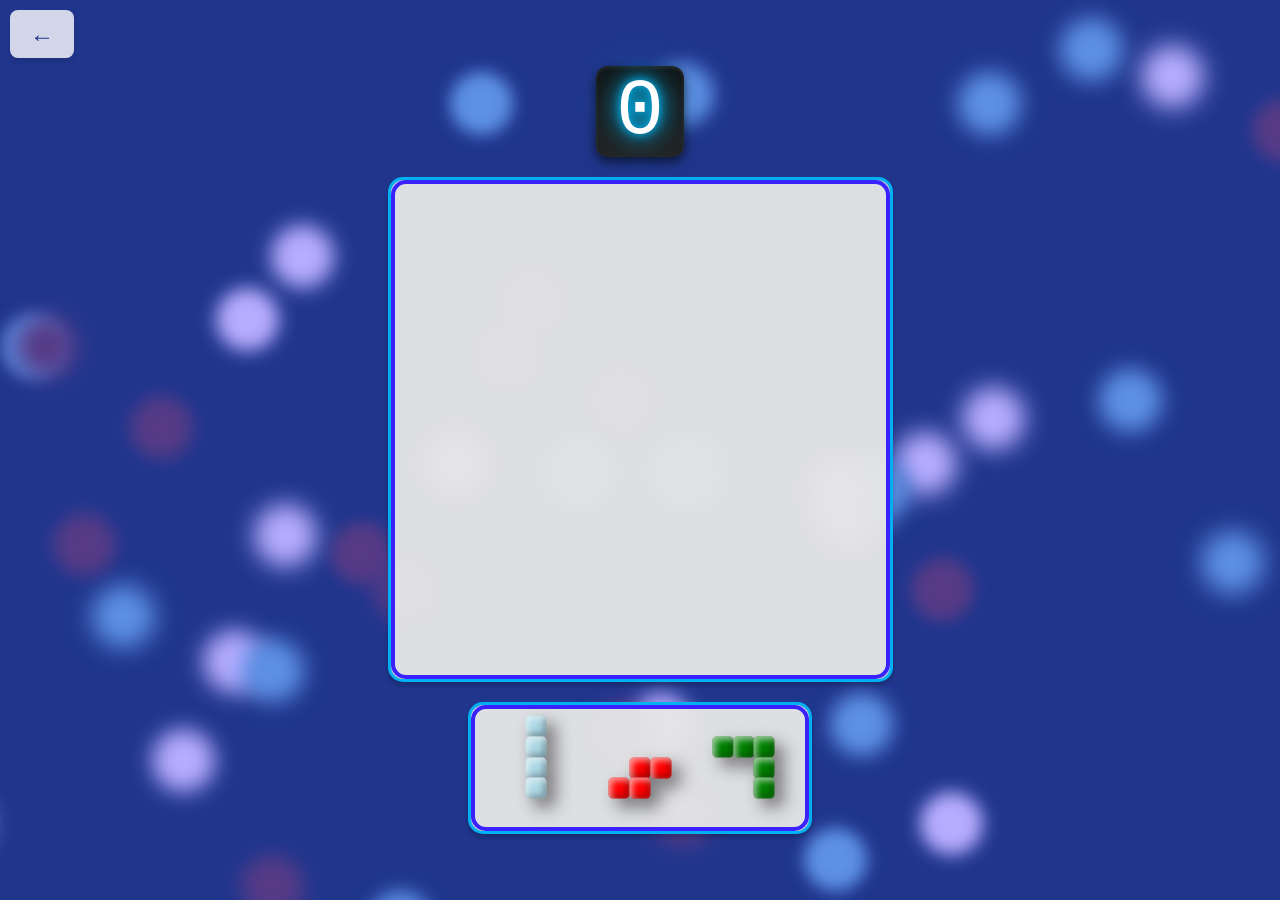
==== GameScreen.html @ fad3a063 "Add files via upload" ====
<!DOCTYPE html>
<html lang="en">
<head>
    <meta charset="UTF-8">
    <meta name="viewport" content="width=device-width, initial-scale=1.0">
    <title>Cuadrícula 10x10 y Cuadrículas Pequeñas</title>
    <script src="loading.js" defer></script>
    <script src="script.js" defer></script>
    <script src="ValidateFit.js" defer></script>
	<script src="Figures.js" defer></script>
	<link rel="stylesheet" href="styles.css">
	<link rel="stylesheet" href="background.css">
</head>
<body>
	<div class="top-left-button-wrapper">
        <button class="back-button" onclick="location.href='Index.html'">&larr;</button>
    </div>
    <div class="main-wrapper">
        <div id="score-container">
            <div id="total-score">0</div>
        </div>
        <div class="grid-wrapper grid-wrapperOutside">
            <div class="grid-wrapper grid-wrapperInside">
                <div class="grid-container" id="gridContainer"></div>
            </div>
        </div>
        <div class="grid-wrapper grid-wrapperOutside">
            <div class="grid-wrapper grid-wrapperInside">
                <div class="small-grids">
                    <div class="small-grid" id="smallGrid1"></div>
                    <div class="small-grid" id="smallGrid2"></div>
                    <div class="small-grid" id="smallGrid3"></div>
                </div>
            </div>
        </div>
    </div>
    </div>
    <div class="background">
        <span></span>
        <span></span>
        <span></span>
        <span></span>
        <span></span>
        <span></span>
        <span></span>
        <span></span>
        <span></span>
        <span></span>
        <span></span>
        <span></span>
        <span></span>
        <span></span>
        <span></span>
        <span></span>
        <span></span>
        <span></span>
        <span></span>
        <span></span>
        <span></span>
        <span></span>
        <span></span>
        <span></span>
        <span></span>
        <span></span>
        <span></span>
        <span></span>
        <span></span>
        <span></span>
        <span></span>
        <span></span>
        <span></span>
        <span></span>
        <span></span>
        <span></span>
        <span></span>
        <span></span>
        <span></span>
        <span></span>
        <span></span>
        <span></span>
        <span></span>
        <span></span>
        <span></span>
        <span></span>
        <span></span>
        <span></span>
        <span></span>
        <span></span>
    </div>
    
</body>
</html>
---- styles.css ----
body {
    margin: 0;
    padding: 0;
    display: flex;
    flex-direction: column;
    align-items: center;
    justify-content: center;
    background-color: #20368d; /* O el color que prefieras */
    min-height: 100vh;
}

/* Marco que rodea los puntos */
.marco {
    background: #111; /* Color oscuro interno */
    border: 15px solid #222; /* Borde del marco */
    border-radius: 8px; /* Bordes redondeados */
    padding: 10px;
    box-shadow: 0 0 20px #000; /* Efecto de profundidad */
    display: flex;
    justify-content: center;
    align-items: center;
}

/* Estilo de los puntos LED */
.punto {
    width: 20px;
    height: 20px;
    background-color: #00BFFF; /* Azul brillante */
    border-radius: 50%; /* Forma de círculo */
    box-shadow: 0 0 10px #00BFFF, 0 0 20px #00BFFF, 0 0 40px #00BFFF; /* Efecto de brillo */
    margin: 10px; /* Espaciado entre puntos */
}

#total-score {
    font-family: 'Courier New', monospace;
    font-size: 5rem; /* Ajusta el tamaño según el diseño */
    color: #00BFFF; /* Azul brillante */
    text-shadow: 0 0 10px #00BFFF, 0 0 20px #00BFFF, 0 0 20px #00BFFF;
    background: linear-gradient(to bottom, #111, #222); /* Fondo negro degradado */
    padding: 20px 10px;
    margin-top: 20px;
    border-radius: 12px;
    box-shadow: 
        inset 0 2px 4px rgba(255, 255, 255, 0.1),
        0 4px 8px rgba(0, 0, 0, 0.5),
        0 6px 20px rgba(0, 0, 0, 0.3);
    display: inline-block;
    text-align: center;
}

		
		.grid-wrapper {
			position: relative; /* Para controlar el apilamiento */
			background-color: rgba(230, 230, 230, 0.799); /* Color del fondo del marco */
			z-index: 3; /* Asegura que esté sobre las animaciones */
			border-radius: 15px;
		}

		.grid-wrapperInside {
			border: 4px solid #3a21ff; /* Marco alrededor del grid */
			margin: 0px;
			padding: 0px; /* Espaciado interno entre el grid y el borde */
		}

		.grid-wrapperOutside {
			border: 3px solid #00b0f0; /* Marco alrededor del grid */	
			margin-bottom: 20px;
			padding: 0px; /* Espaciado interno entre el grid y el borde */
			box-shadow: 0 4px 4px rgba(0, 0, 0, 0.2); /* Sombra para resaltar el marco */
		}

        .grid-container {
            max-width: 100%;
            display: grid;
            grid-template-columns: repeat(10, 20px);
            grid-template-rows: repeat(10, 20px);
            gap: 3px;
			position: relative;
			z-index: 4;
			border: 2px dashed transparent;
            margin: auto;
			padding: 5px;
        }

        .small-grids {
            display: flex;
            justify-content: space-between;
            width: 80%;
			position: relative;
			z-index: 2;
            margin: 10px 10px 5px 10px;
        }

        .small-grid {
            max-width: 100%;
            display: grid;
            grid-template-columns: repeat(5, 5px);
            grid-template-rows: repeat(5, 5px);
            gap: 1px;
            margin: auto;
            position: relative;
        }

        .grid-item {
            display: flex;
            justify-content: center;
            align-items: center;
            font-size: 14px;
            font-weight: bold;
            border-radius: 15px; /* Bordes redondeados */
            cursor: pointer;
            transition: transform 0.3s, box-shadow 0.3s;
            position: relative;
            /*width: 45px;  /*Ajusta según tu diseño */
            /*height: 45px; /* Ajusta según tu diseño */
            font-size: 0px;
        }
        

		.smallgrid-item:active {
			opacity: 0.5; /* Reduce la opacidad durante el arrastre */
			border: 2px dashed #000;
		}
		
		.grid-container.drag-over {
			border-color: #00f; /* Cambia el color del borde al arrastrar */
		}


        /* Asociar Valores con colores */

        .maingrid-item[data-value="0"]{
            background-color: transparent; 
            color: transparent;
            box-shadow: none; /* Sin efecto 3D para valores cero */
            transform: none;  /* Sin transformación */
        }

		.smallgrid-item[data-value="0"]{
            background-color: transparent; 
            color: transparent;
            box-shadow: none; /* Sin efecto 3D para valores cero */
            transform: none;  /* Sin transformación */
        }

        /* Estilo para celdas grandes */
.maingrid-item {
    border-radius: 8px; /* Bordes más redondeados */
}

/* Estilo para celdas pequeñas */
.smallgrid-item {
    border-radius: 4px; /* Menos redondeo */
}


        
        
            .grid-item[data-value]:not([data-value="0"]) {
                transform: translateY(-3px) scale(1.05); /* Efecto de elevación */
                box-shadow: 
                    inset 3px 3px 6px rgba(255, 255, 255, 0.6), /* Luz interior superior más intensa */
                    inset -3px -3px 6px rgba(0, 0, 0, 0.3), /* Sombra interior inferior más marcada */
                    8px 8px 16px rgba(0, 0, 0, 0.5); /* Sombra exterior más intensa */
            }
		
        .grid-item[data-value="1"]{background-color: yellow; color: yellow;}
        .grid-item[data-value="2"]{background-color: blue; color: blue;}
        .grid-item[data-value="3"]{background-color: green; color: green;}
        .grid-item[data-value="4"]{background-color: red; color: red;}
        .grid-item[data-value="5"]{background-color: lightblue; color: lightblue;}
        .grid-item[data-value="6"]{background-color: lightgreen; color: lightgreen;}
        .grid-item[data-value="7"]{background-color: pink; color: pink;}
        .grid-item[data-value="8"]{background-color: magenta; color: magenta;}
        .grid-item[data-value="9"]{background-color: orange; color: orange;}

        .grid-item[data-value="11"]{background-color: yellow; color: yellow; opacity: 40%;}
        .grid-item[data-value="12"]{background-color: blue; color: blue; opacity: 40%;}
        .grid-item[data-value="13"]{background-color: green; color: green; opacity: 40%;}
        .grid-item[data-value="14"]{background-color: red; color: red; opacity: 40%;}
        .grid-item[data-value="15"]{background-color: lightblue; color: lightblue; opacity: 40%;}
        .grid-item[data-value="16"]{background-color: lightgreen; color: lightgreen; opacity: 40%;}
        .grid-item[data-value="17"]{background-color: pink; color: pink; opacity: 40%;}
        .grid-item[data-value="18"]{background-color: magenta; color: magenta; opacity: 40%;}
        .grid-item[data-value="19"]{background-color: orange; color: orange; opacity: 40%;}


        .main-wrapper {
            display: flex;
            flex-direction: column;
            align-items: center;
            width: 100%;
            max-width: 100vm; /* Ajusta según tu diseño */
            position: relative;
            box-sizing: border-box;
        }

        /* Contenedor de la puntuación con estilo de caja 3D */
#score-container {
    display: flex;
    justify-content: center;
    align-items: center;
    margin-bottom: 20px;
    position: relative;
    z-index: 10; /* Asegura que esté encima de otros elementos */
}
    
#total-score {
    font-family: 'Courier New', monospace;
    font-size: 3rem;
    color: #00BFFF;
    text-shadow: 0 0 10px #00BFFF, 0 0 20px #00BFFF, 0 0 40px #00BFFF;
    background: linear-gradient(to bottom, #111, #222);
    padding: 10px 20px;
    border-radius: 12px;
    box-shadow: inset 0 2px 4px rgba(255, 255, 255, 0.1),
                0 4px 8px rgba(0, 0, 0, 0.5),
                0 6px 20px rgba(0, 0, 0, 0.3);
    text-align: center;
    -webkit-text-fill-color: initial; /* Ajusta a color por defecto */
    color: white; /* Asegúrate de que el texto sea visible */
}

        
.start-button {
    font-size: 2rem;
    padding: 15px 30px;
    background-color: #00BFFF;
    color: white;
    border: none;
    border-radius: 10px;
    cursor: pointer;
    box-shadow: 0 4px 6px rgba(0, 0, 0, 0.1);
    transition: transform 0.3s ease, box-shadow 0.3s ease;
	z-index: 10; /* Asegúrate de que esté por encima del fondo */
    position: relative; /* Si no está ya establecido */
}

.start-button:hover {
    transform: scale(1.1);
    box-shadow: 0 6px 8px rgba(0, 0, 0, 0.2);
}

.start-button:active {
    transform: scale(1);
    box-shadow: 0 3px 5px rgba(0, 0, 0, 0.2);
}

.top-left-button-wrapper {
    position: fixed;
    top: 10px;
    left: 10px;
    z-index: 1000;
}

.back-button {
    font-size: 1.5rem;
    padding: 10px 20px;
    background-color: rgba(255, 255, 255, 0.8);
    color: #20368d;
    border: none;
    border-radius: 8px;
    cursor: pointer;
    box-shadow: 0 4px 6px rgba(0, 0, 0, 0.1);
    transition: background-color 0.3s ease, box-shadow 0.3s ease;
}

.back-button:hover {
    background-color: rgba(255, 255, 255, 1);
    box-shadow: 0 6px 8px rgba(0, 0, 0, 0.2);
}
---- background.css ----
@keyframes move {
    100% {
        transform: translate3d(0, 0, 1px) rotate(360deg);
    }
}

.background {
    position: fixed;
    width: 100vw;
    height: 100vh;
    top: 0;
    left: 0;
    background: #20368d;
    overflow: hidden;
}

.background span {
    width: 7vmin;
    height: 7vmin;
    border-radius: 7vmin;
    backface-visibility: hidden;
    position: absolute;
    animation: move;
    animation-duration: 45;
    animation-timing-function: linear;
    animation-iteration-count: infinite;
	z-index: 1;
}


.background span:nth-child(0) {
    color: #b7adff;
    top: 40%;
    left: 41%;
    animation-duration: 23s;
    animation-delay: -23s;
    transform-origin: 4vw -7vh;
    box-shadow: 14vmin 0 2.187471594880411vmin currentColor;
}
.background span:nth-child(1) {
    color: #b7adff;
    top: 70%;
    left: 6%;
    animation-duration: 21s;
    animation-delay: -18s;
    transform-origin: 16vw -22vh;
    box-shadow: 14vmin 0 2.4795376648268217vmin currentColor;
}
.background span:nth-child(2) {
    color: #573b87;
    top: 58%;
    left: 16%;
    animation-duration: 8s;
    animation-delay: -25s;
    transform-origin: -21vw -15vh;
    box-shadow: 14vmin 0 1.7812658757872153vmin currentColor;
}
.background span:nth-child(3) {
    color: #573b87;
    top: 80%;
    left: 59%;
    animation-duration: 40s;
    animation-delay: -30s;
    transform-origin: 23vw -15vh;
    box-shadow: -14vmin 0 2.7021426204338557vmin currentColor;
}
.background span:nth-child(4) {
    color: #b7adff;
    top: 81%;
    left: 2%;
    animation-duration: 54s;
    animation-delay: -42s;
    transform-origin: 8vw -2vh;
    box-shadow: 14vmin 0 2.4211003138038976vmin currentColor;
}
.background span:nth-child(5) {
    color: #5d91e5;
    top: 49%;
    left: 33%;
    animation-duration: 23s;
    animation-delay: -35s;
    transform-origin: 8vw -9vh;
    box-shadow: 14vmin 0 2.02399786517627vmin currentColor;
}
.background span:nth-child(6) {
    color: #573b87;
    top: 87%;
    left: 41%;
    animation-duration: 8s;
    animation-delay: -25s;
    transform-origin: 12vw -19vh;
    box-shadow: 14vmin 0 2.6876955416809363vmin currentColor;
}
.background span:nth-child(7) {
    color: #573b87;
    top: 62%;
    left: 81%;
    animation-duration: 11s;
    animation-delay: -44s;
    transform-origin: 9vw -5vh;
    box-shadow: -14vmin 0 1.7638247945653276vmin currentColor;
}
.background span:nth-child(8) {
    color: #b7adff;
    top: 54%;
    left: 54%;
    animation-duration: 12s;
    animation-delay: -30s;
    transform-origin: -2vw 14vh;
    box-shadow: 14vmin 0 2.4976863907008826vmin currentColor;
}
.background span:nth-child(9) {
    color: #5d91e5;
    top: 65%;
    left: 17%;
    animation-duration: 49s;
    animation-delay: -25s;
    transform-origin: -17vw -23vh;
    box-shadow: -14vmin 0 2.733325582898666vmin currentColor;
}
.background span:nth-child(10) {
    color: #5d91e5;
    top: 2%;
    left: 73%;
    animation-duration: 16s;
    animation-delay: -2s;
    transform-origin: -21vw 12vh;
    box-shadow: 14vmin 0 2.5170910875300683vmin currentColor;
}
.background span:nth-child(11) {
    color: #b7adff;
    top: 88%;
    left: 4%;
    animation-duration: 8s;
    animation-delay: -2s;
    transform-origin: 7vw 9vh;
    box-shadow: -14vmin 0 2.542561979037576vmin currentColor;
}
.background span:nth-child(12) {
    color: #b7adff;
    top: 77%;
    left: 59%;
    animation-duration: 12s;
    animation-delay: -33s;
    transform-origin: -22vw -3vh;
    box-shadow: -14vmin 0 2.1117406045613354vmin currentColor;
}
.background span:nth-child(13) {
    color: #b7adff;
    top: 48%;
    left: 60%;
    animation-duration: 43s;
    animation-delay: -15s;
    transform-origin: 19vw 22vh;
    box-shadow: 14vmin 0 2.638092748258071vmin currentColor;
}
.background span:nth-child(14) {
    color: #5d91e5;
    top: 8%;
    left: 45%;
    animation-duration: 15s;
    animation-delay: -40s;
    transform-origin: -16vw -2vh;
    box-shadow: -14vmin 0 1.7617246331976062vmin currentColor;
}
.background span:nth-child(15) {
    color: #b7adff;
    top: 5%;
    left: 99%;
    animation-duration: 46s;
    animation-delay: -11s;
    transform-origin: 7vw -16vh;
    box-shadow: -14vmin 0 2.691390930673547vmin currentColor;
}
.background span:nth-child(16) {
    color: #5d91e5;
    top: 33%;
    left: 1%;
    animation-duration: 29s;
    animation-delay: -43s;
    transform-origin: -13vw -6vh;
    box-shadow: -14vmin 0 2.5248536625629097vmin currentColor;
}
.background span:nth-child(17) {
    color: #b7adff;
    top: 48%;
    left: 43%;
    animation-duration: 41s;
    animation-delay: -23s;
    transform-origin: -4vw -12vh;
    box-shadow: -14vmin 0 2.2541070758838795vmin currentColor;
}
.background span:nth-child(18) {
    color: #573b87;
    top: 32%;
    left: 95%;
    animation-duration: 25s;
    animation-delay: -7s;
    transform-origin: -7vw 12vh;
    box-shadow: 14vmin 0 2.462682166913253vmin currentColor;
}
.background span:nth-child(19) {
    color: #b7adff;
    top: 88%;
    left: 62%;
    animation-duration: 49s;
    animation-delay: -46s;
    transform-origin: 24vw 13vh;
    box-shadow: 14vmin 0 1.9022952399497932vmin currentColor;
}
.background span:nth-child(20) {
    color: #573b87;
    top: 41%;
    left: 56%;
    animation-duration: 29s;
    animation-delay: -15s;
    transform-origin: 20vw 15vh;
    box-shadow: -14vmin 0 1.9534063446964103vmin currentColor;
}
.background span:nth-child(21) {
    color: #5d91e5;
    top: 71%;
    left: 9%;
    animation-duration: 14s;
    animation-delay: -3s;
    transform-origin: -17vw -15vh;
    box-shadow: 14vmin 0 2.5036803288869356vmin currentColor;
}
.background span:nth-child(22) {
    color: #573b87;
    top: 75%;
    left: 96%;
    animation-duration: 36s;
    animation-delay: -33s;
    transform-origin: -5vw 2vh;
    box-shadow: 14vmin 0 2.0049277112369337vmin currentColor;
}
.background span:nth-child(23) {
    color: #5d91e5;
    top: 41%;
    left: 76%;
    animation-duration: 19s;
    animation-delay: -4s;
    transform-origin: 14vw -21vh;
    box-shadow: 14vmin 0 2.4040183359085967vmin currentColor;
}
.background span:nth-child(24) {
    color: #573b87;
    top: 11%;
    left: 88%;
    animation-duration: 49s;
    animation-delay: -6s;
    transform-origin: -21vw -4vh;
    box-shadow: 14vmin 0 1.790776661122218vmin currentColor;
}
.background span:nth-child(25) {
    color: #b7adff;
    top: 43%;
    left: 85%;
    animation-duration: 44s;
    animation-delay: -30s;
    transform-origin: -18vw 17vh;
    box-shadow: -14vmin 0 2.5880723185381873vmin currentColor;
}
.background span:nth-child(26) {
    color: #b7adff;
    top: 25%;
    left: 31%;
    animation-duration: 55s;
    animation-delay: -5s;
    transform-origin: -15vw 12vh;
    box-shadow: -14vmin 0 2.298737884912156vmin currentColor;
}
.background span:nth-child(27) {
    color: #573b87;
    top: 57%;
    left: 14%;
    animation-duration: 35s;
    animation-delay: -10s;
    transform-origin: -2vw 8vh;
    box-shadow: -14vmin 0 2.043631625810175vmin currentColor;
}
.background span:nth-child(28) {
    color: #573b87;
    top: 36%;
    left: 47%;
    animation-duration: 32s;
    animation-delay: -15s;
    transform-origin: 6vw -6vh;
    box-shadow: -14vmin 0 1.782639359584901vmin currentColor;
}
.background span:nth-child(29) {
    color: #573b87;
    top: 30%;
    left: 49%;
    animation-duration: 19s;
    animation-delay: -33s;
    transform-origin: -11vw 4vh;
    box-shadow: -14vmin 0 2.1691562700752955vmin currentColor;
}
.background span:nth-child(30) {
    color: #573b87;
    top: 44%;
    left: 20%;
    animation-duration: 37s;
    animation-delay: -46s;
    transform-origin: 6vw 2vh;
    box-shadow: -14vmin 0 2.0024770897418755vmin currentColor;
}
.background span:nth-child(31) {
    color: #573b87;
    top: 4%;
    left: 97%;
    animation-duration: 9s;
    animation-delay: -39s;
    transform-origin: 14vw 24vh;
    box-shadow: 14vmin 0 2.3521465179643393vmin currentColor;
}
.background span:nth-child(32) {
    color: #b7adff;
    top: 56%;
    left: 10%;
    animation-duration: 40s;
    animation-delay: -7s;
    transform-origin: -11vw 24vh;
    box-shadow: 14vmin 0 2.54504555225798vmin currentColor;
}
.background span:nth-child(33) {
    color: #5d91e5;
    top: 49%;
    left: 61%;
    animation-duration: 42s;
    animation-delay: -22s;
    transform-origin: -16vw -18vh;
    box-shadow: -14vmin 0 2.3790149307107944vmin currentColor;
}
.background span:nth-child(34) {
    color: #5d91e5;
    top: 77%;
    left: 55%;
    animation-duration: 15s;
    animation-delay: -13s;
    transform-origin: -24vw 24vh;
    box-shadow: 14vmin 0 2.1722807371045745vmin currentColor;
}
.background span:nth-child(35) {
    color: #5d91e5;
    top: 8%;
    left: 65%;
    animation-duration: 8s;
    animation-delay: -30s;
    transform-origin: -13vw -4vh;
    box-shadow: 14vmin 0 2.3505649315651778vmin currentColor;
}
.background span:nth-child(36) {
    color: #5d91e5;
    top: 7%;
    left: 41%;
    animation-duration: 8s;
    animation-delay: -43s;
    transform-origin: -20vw 14vh;
    box-shadow: 14vmin 0 2.0339728146404443vmin currentColor;
}
.background span:nth-child(37) {
    color: #5d91e5;
    top: 51%;
    left: 76%;
    animation-duration: 15s;
    animation-delay: -26s;
    transform-origin: -9vw 19vh;
    box-shadow: -14vmin 0 2.338221576652133vmin currentColor;
}
.background span:nth-child(38) {
    color: #5d91e5;
    top: 92%;
    left: 53%;
    animation-duration: 42s;
    animation-delay: -50s;
    transform-origin: -24vw -17vh;
    box-shadow: 14vmin 0 1.8119913541076127vmin currentColor;
}
.background span:nth-child(39) {
    color: #b7adff;
    top: 10%;
    left: 94%;
    animation-duration: 28s;
    animation-delay: -40s;
    transform-origin: 21vw 3vh;
    box-shadow: 14vmin 0 2.653637590067513vmin currentColor;
}
.background span:nth-child(40) {
    color: #5d91e5;
    top: 99%;
    left: 19%;
    animation-duration: 43s;
    animation-delay: -40s;
    transform-origin: -11vw 24vh;
    box-shadow: 14vmin 0 1.9551658072920277vmin currentColor;
}
.background span:nth-child(41) {
    color: #5d91e5;
    top: 35%;
    left: 10%;
    animation-duration: 39s;
    animation-delay: -34s;
    transform-origin: -9vw 22vh;
    box-shadow: -14vmin 0 1.8306275264422478vmin currentColor;
}
.background span:nth-child(42) {
    color: #573b87;
    top: 62%;
    left: 39%;
    animation-duration: 42s;
    animation-delay: -48s;
    transform-origin: 10vw -2vh;
    box-shadow: -14vmin 0 2.3419459259832864vmin currentColor;
}
.background span:nth-child(43) {
    color: #b7adff;
    top: 32%;
    left: 7%;
    animation-duration: 32s;
    animation-delay: -46s;
    transform-origin: 6vw -23vh;
    box-shadow: 14vmin 0 2.0551924539075768vmin currentColor;
}
.background span:nth-child(44) {
    color: #b7adff;
    top: 51%;
    left: 73%;
    animation-duration: 29s;
    animation-delay: -17s;
    transform-origin: 23vw 16vh;
    box-shadow: -14vmin 0 2.214319981027671vmin currentColor;
}
.background span:nth-child(45) {
    color: #573b87;
    top: 35%;
    left: 11%;
    animation-duration: 40s;
    animation-delay: -27s;
    transform-origin: -4vw -12vh;
    box-shadow: -14vmin 0 2.692783314218044vmin currentColor;
}
.background span:nth-child(46) {
    color: #b7adff;
    top: 48%;
    left: 100%;
    animation-duration: 35s;
    animation-delay: -17s;
    transform-origin: -22vw 14vh;
    box-shadow: 14vmin 0 2.5535980490072534vmin currentColor;
}
.background span:nth-child(47) {
    color: #573b87;
    top: 78%;
    left: 56%;
    animation-duration: 19s;
    animation-delay: -18s;
    transform-origin: -22vw -16vh;
    box-shadow: -14vmin 0 2.0897217341517034vmin currentColor;
}
.background span:nth-child(48) {
    color: #573b87;
    top: 95%;
    left: 9%;
    animation-duration: 22s;
    animation-delay: -21s;
    transform-origin: -21vw -21vh;
    box-shadow: 14vmin 0 2.2903726740828603vmin currentColor;
}
.background span:nth-child(49) {
    color: #5d91e5;
    top: 59%;
    left: 84%;
    animation-duration: 25s;
    animation-delay: -38s;
    transform-origin: -3vw -10vh;
    box-shadow: 14vmin 0 2.674092149432038vmin currentColor;
}
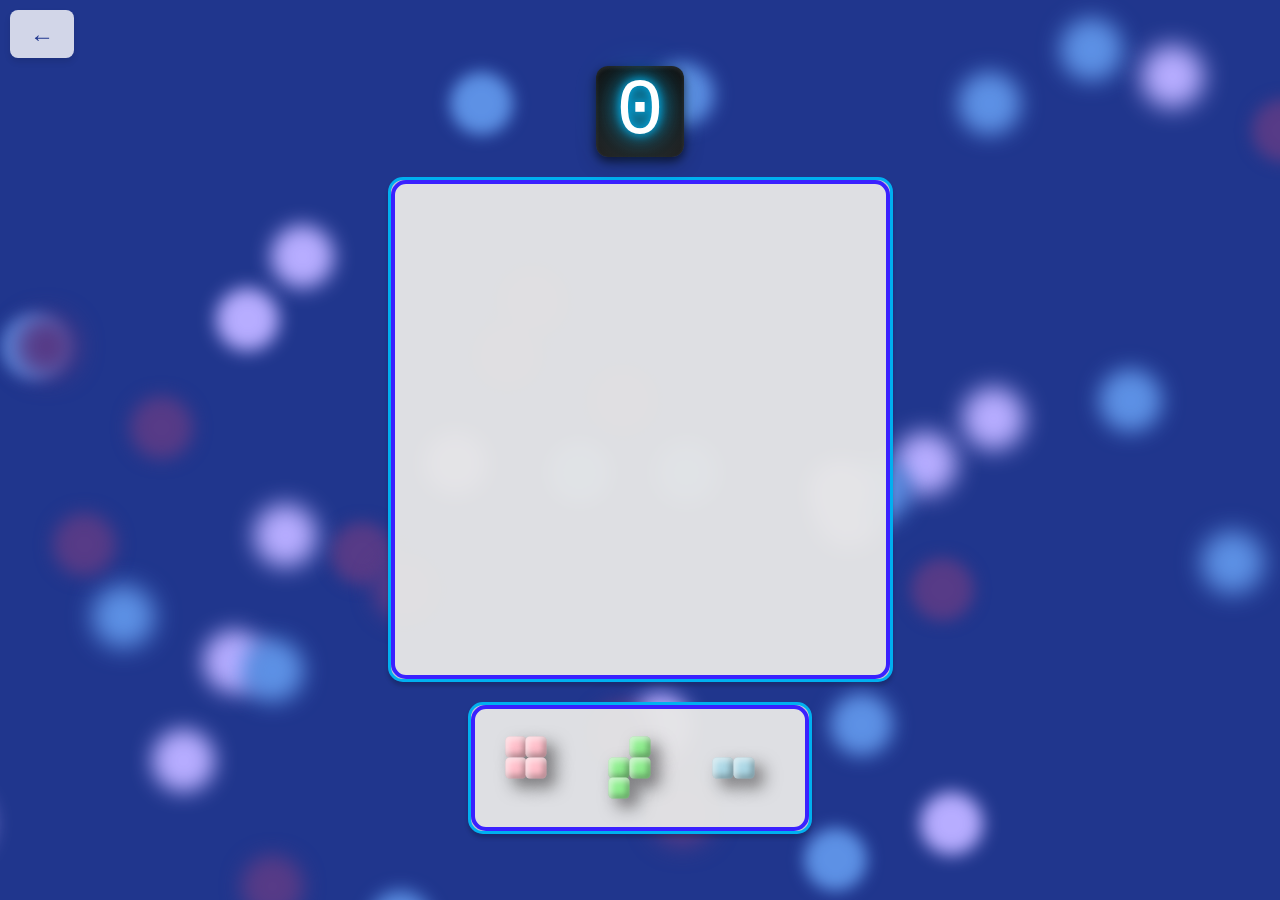
==== commit eebff20b: "Add files via upload" ====
--- a/GameScreen.html
+++ b/GameScreen.html
@@ -9,6 +9,7 @@
     <script src="ValidateFit.js" defer></script>
 	<script src="Figures.js" defer></script>
 	<link rel="stylesheet" href="styles.css">
+    <link rel="stylesheet" href="StyleTipPopUp.css">
 	<link rel="stylesheet" href="background.css">
 </head>
 <body>
--- a/styles.css
+++ b/styles.css
@@ -1,3 +1,7 @@
+
+html, body {
+    overflow: hidden;
+}
 
 body {
     margin: 0;
--- a/StyleTipPopUp.css
+++ b/StyleTipPopUp.css
@@ -0,0 +1,27 @@
+.tip-popup {
+    position: fixed;
+    top: 50%;
+    left: 50%;
+    transform: translate(-50%, -50%);
+    padding: 20px;
+    background-color: #fff;
+    border: 1px solid #ccc;
+    border-radius: 10px;
+    box-shadow: 0 4px 8px rgba(0, 0, 0, 0.2);
+    z-index: 1000;
+    text-align: center;
+}
+
+.popup-close-button {
+    margin-top: 10px;
+    padding: 5px 10px;
+    border: none;
+    background-color: #007BFF;
+    color: #fff;
+    cursor: pointer;
+    border-radius: 5px;
+}
+
+.popup-close-button:hover {
+    background-color: #0056b3;
+}
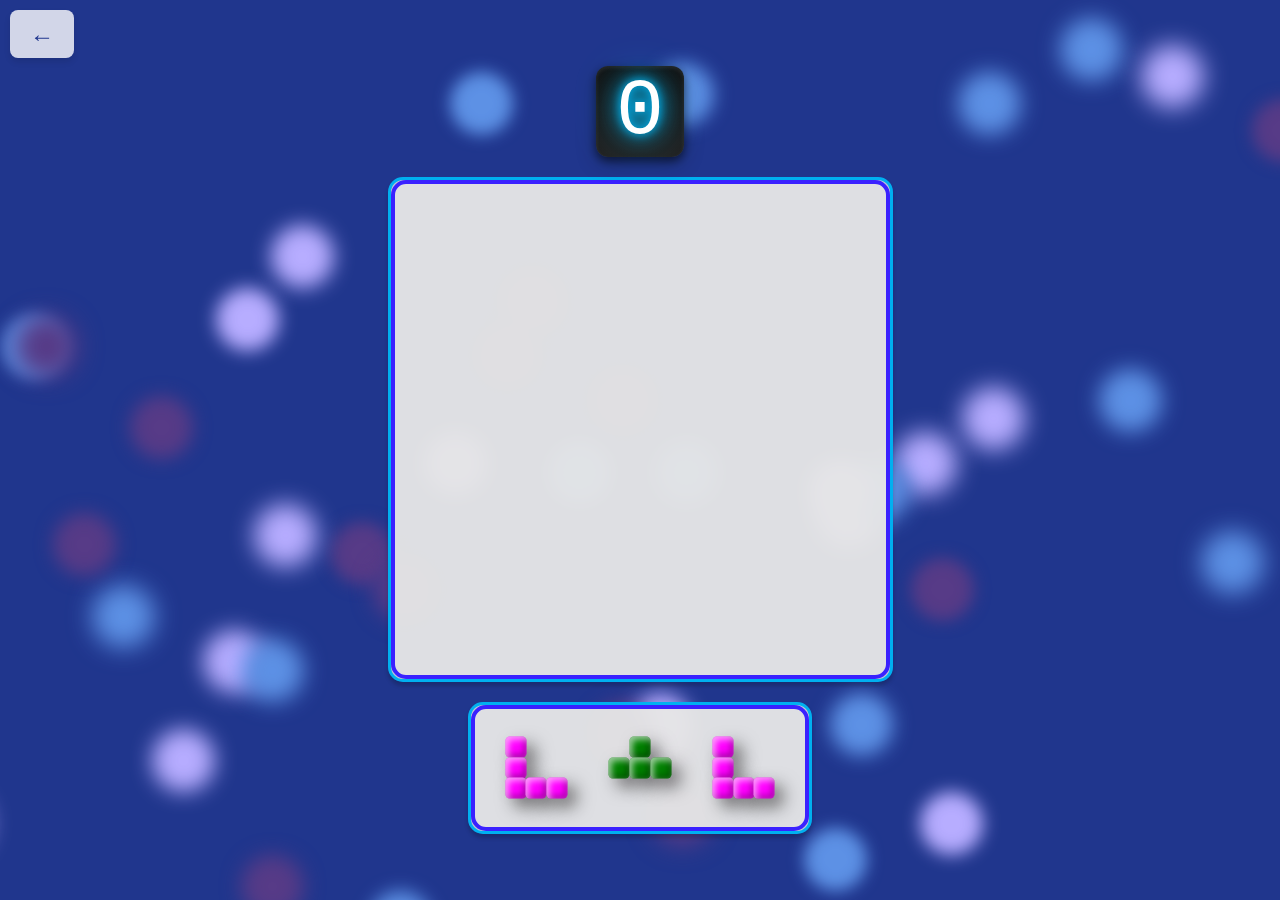
==== commit e4e186ef: "Add files via upload" ====
--- a/GameScreen.html
+++ b/GameScreen.html
@@ -2,7 +2,7 @@
 <html lang="en">
 <head>
     <meta charset="UTF-8">
-    <meta name="viewport" content="width=device-width, initial-scale=1.0">
+    <meta name="viewport" content="width=device-width, initial-scale=1.0 user-scalable=no, minimum-scale=1.0, maximum-scale=1.0">
     <title>Cuadrícula 10x10 y Cuadrículas Pequeñas</title>
     <script src="loading.js" defer></script>
     <script src="script.js" defer></script>
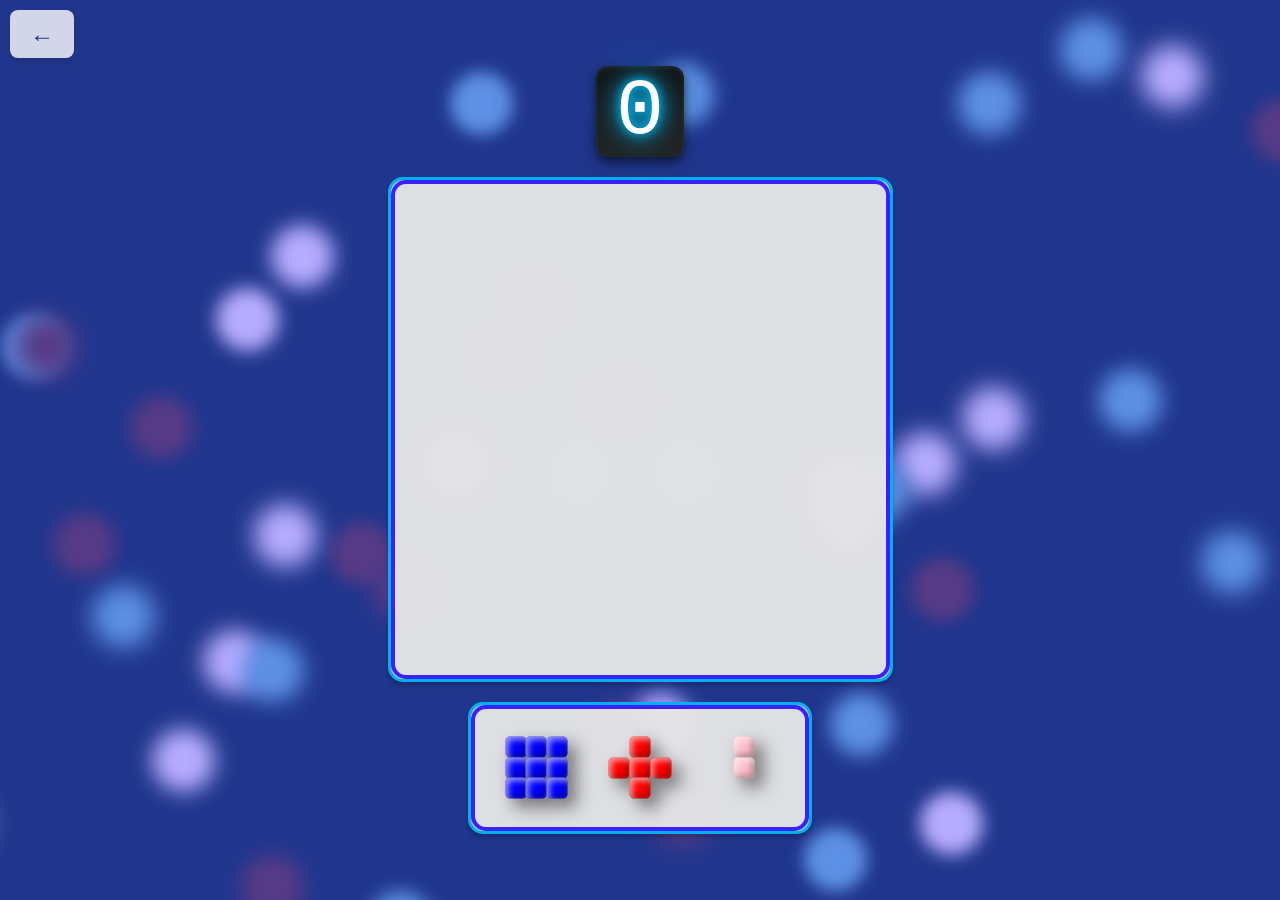
==== commit 07c8067c: "Add files via upload" ====
--- a/GameScreen.html
+++ b/GameScreen.html
@@ -3,7 +3,7 @@
 <head>
     <meta charset="UTF-8">
     <meta name="viewport" content="width=device-width, initial-scale=1.0 user-scalable=no, minimum-scale=1.0, maximum-scale=1.0">
-    <title>Cuadrícula 10x10 y Cuadrículas Pequeñas</title>
+    <title>Grid Master</title>
     <script src="loading.js" defer></script>
     <script src="script.js" defer></script>
     <script src="ValidateFit.js" defer></script>
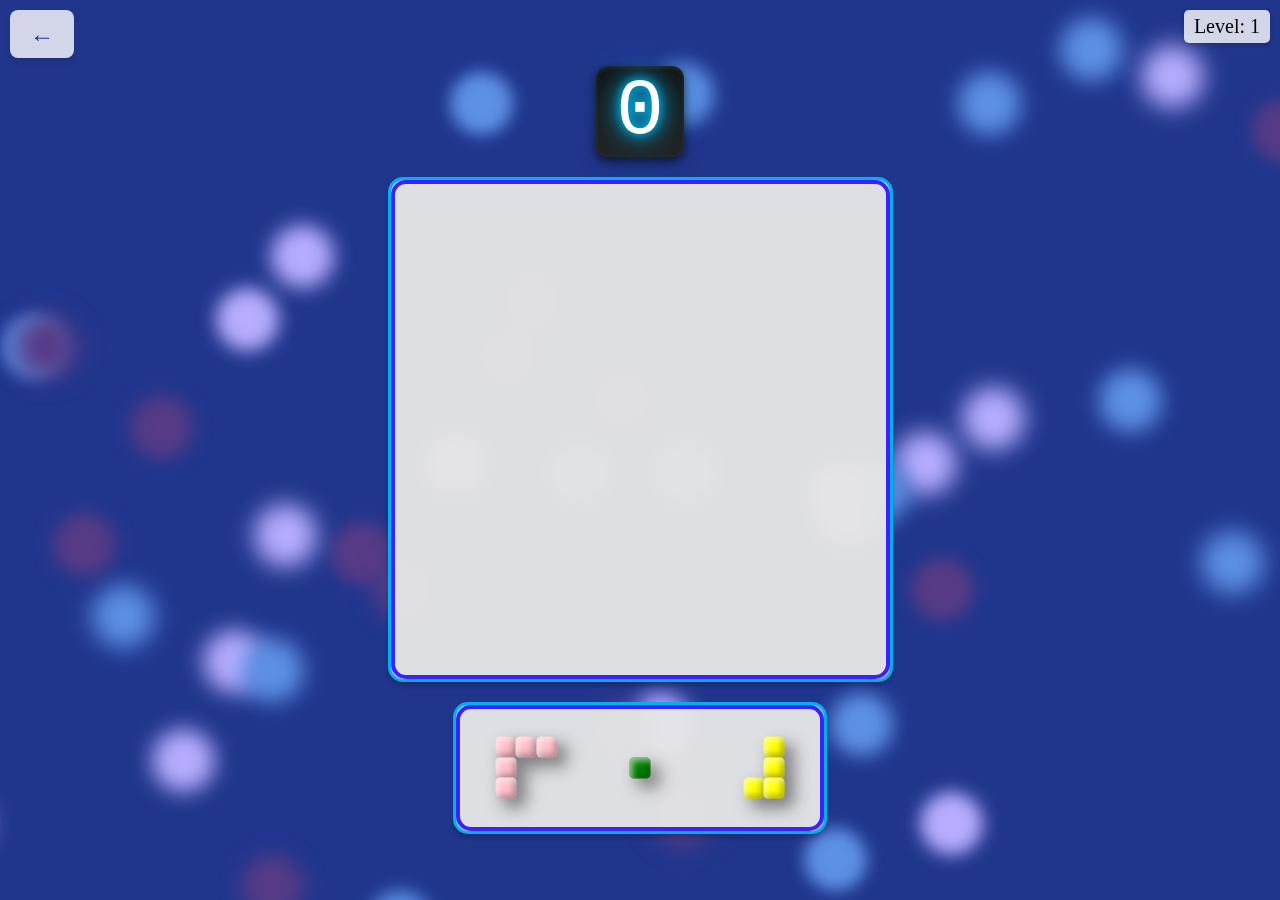
==== commit 2958101a: "Add files via upload" ====
--- a/GameScreen.html
+++ b/GameScreen.html
@@ -4,10 +4,10 @@
     <meta charset="UTF-8">
     <meta name="viewport" content="width=device-width, initial-scale=1.0 user-scalable=no, minimum-scale=1.0, maximum-scale=1.0">
     <title>Grid Master</title>
+	<script src="Figures.js" defer></script>
     <script src="loading.js" defer></script>
     <script src="script.js" defer></script>
     <script src="ValidateFit.js" defer></script>
-	<script src="Figures.js" defer></script>
 	<link rel="stylesheet" href="styles.css">
     <link rel="stylesheet" href="StyleTipPopUp.css">
 	<link rel="stylesheet" href="background.css">
@@ -16,6 +16,7 @@
 	<div class="top-left-button-wrapper">
         <button class="back-button" onclick="location.href='Index.html'">&larr;</button>
     </div>
+	<div id="level-container">Level: 1</div>
     <div class="main-wrapper">
         <div id="score-container">
             <div id="total-score">0</div>
--- a/styles.css
+++ b/styles.css
@@ -94,6 +94,7 @@
 			position: relative;
 			z-index: 2;
             margin: 10px 10px 5px 10px;
+            
         }
 
         .small-grid {
@@ -104,6 +105,8 @@
             gap: 1px;
             margin: auto;
             position: relative;
+            padding-left: 5px;
+            padding-right: 5px;
         }
 
         .grid-item {
@@ -274,3 +277,16 @@
     background-color: rgba(255, 255, 255, 1);
     box-shadow: 0 6px 8px rgba(0, 0, 0, 0.2);
 }
+
+
+#level-container {
+    position: fixed;
+    top: 10px;
+    right: 10px;
+    font-size: 20px;
+    background-color: rgba(255, 255, 255, 0.8);
+    padding: 5px 10px;
+    border-radius: 5px;
+    box-shadow: 0px 2px 5px rgba(0, 0, 0, 0.2);
+    z-index: 1000;
+}
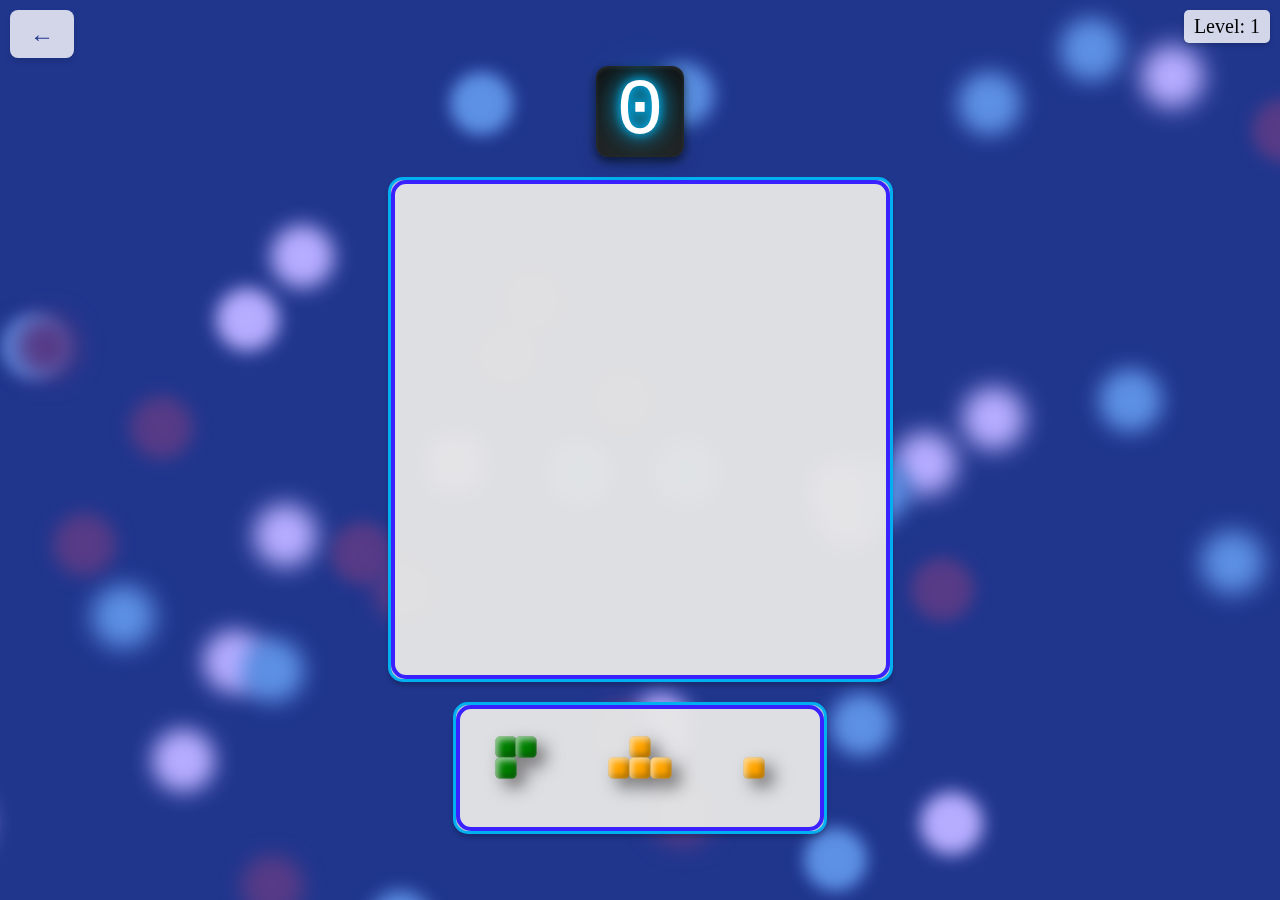
==== commit 934e678c: "Add files via upload" ====
--- a/GameScreen.html
+++ b/GameScreen.html
@@ -4,6 +4,7 @@
     <meta charset="UTF-8">
     <meta name="viewport" content="width=device-width, initial-scale=1.0 user-scalable=no, minimum-scale=1.0, maximum-scale=1.0">
     <title>Grid Master</title>
+	<script src="GlobalVar.js" defer></script>
 	<script src="Figures.js" defer></script>
     <script src="loading.js" defer></script>
     <script src="script.js" defer></script>
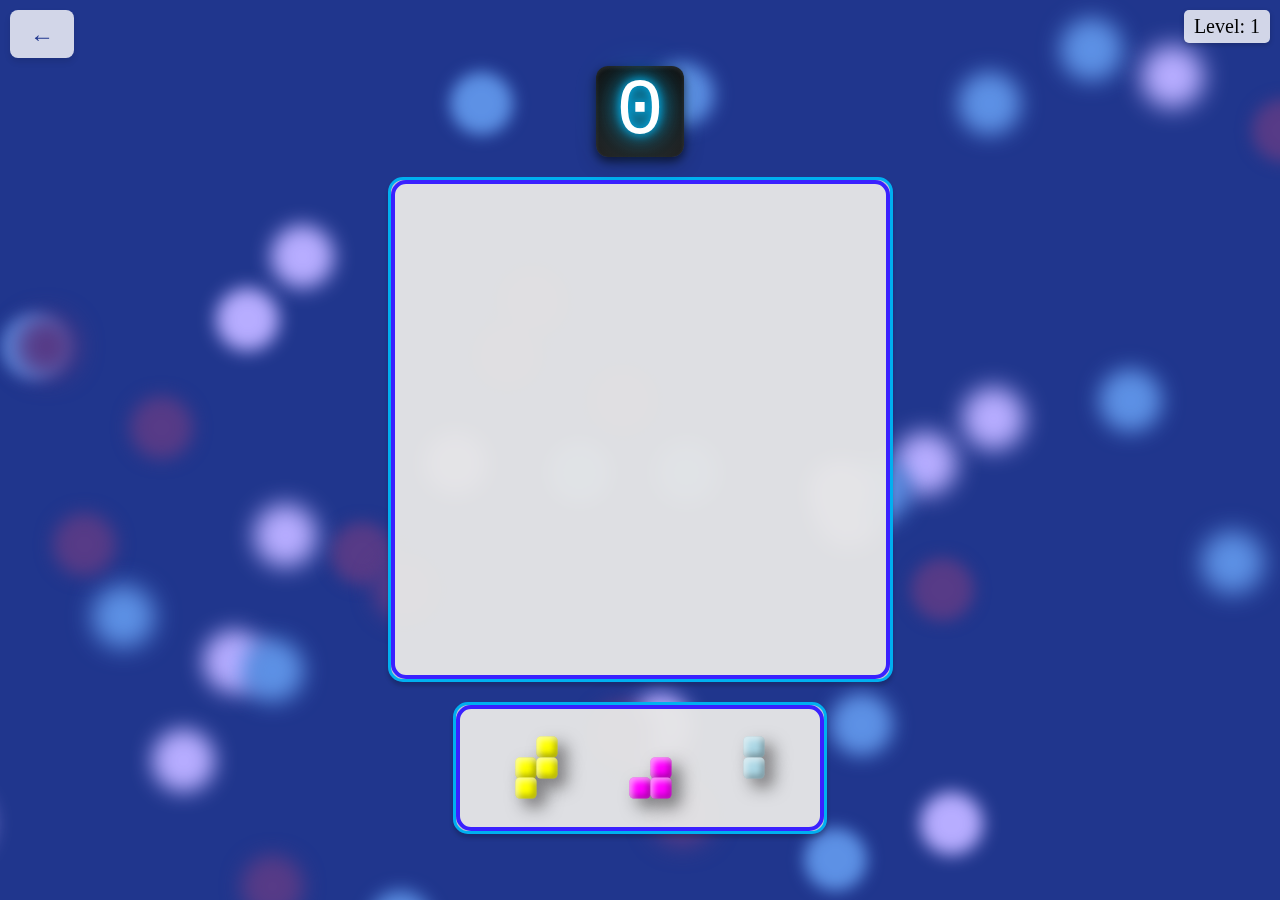
==== commit ec3ae662: "Update GameScreen.html" ====
--- a/GameScreen.html
+++ b/GameScreen.html
@@ -6,6 +6,7 @@
     <title>Grid Master</title>
 	<script src="GlobalVar.js" defer></script>
 	<script src="Figures.js" defer></script>
+	<script src="ScoreAndLevel.js" defer></script>
     <script src="loading.js" defer></script>
     <script src="script.js" defer></script>
     <script src="ValidateFit.js" defer></script>
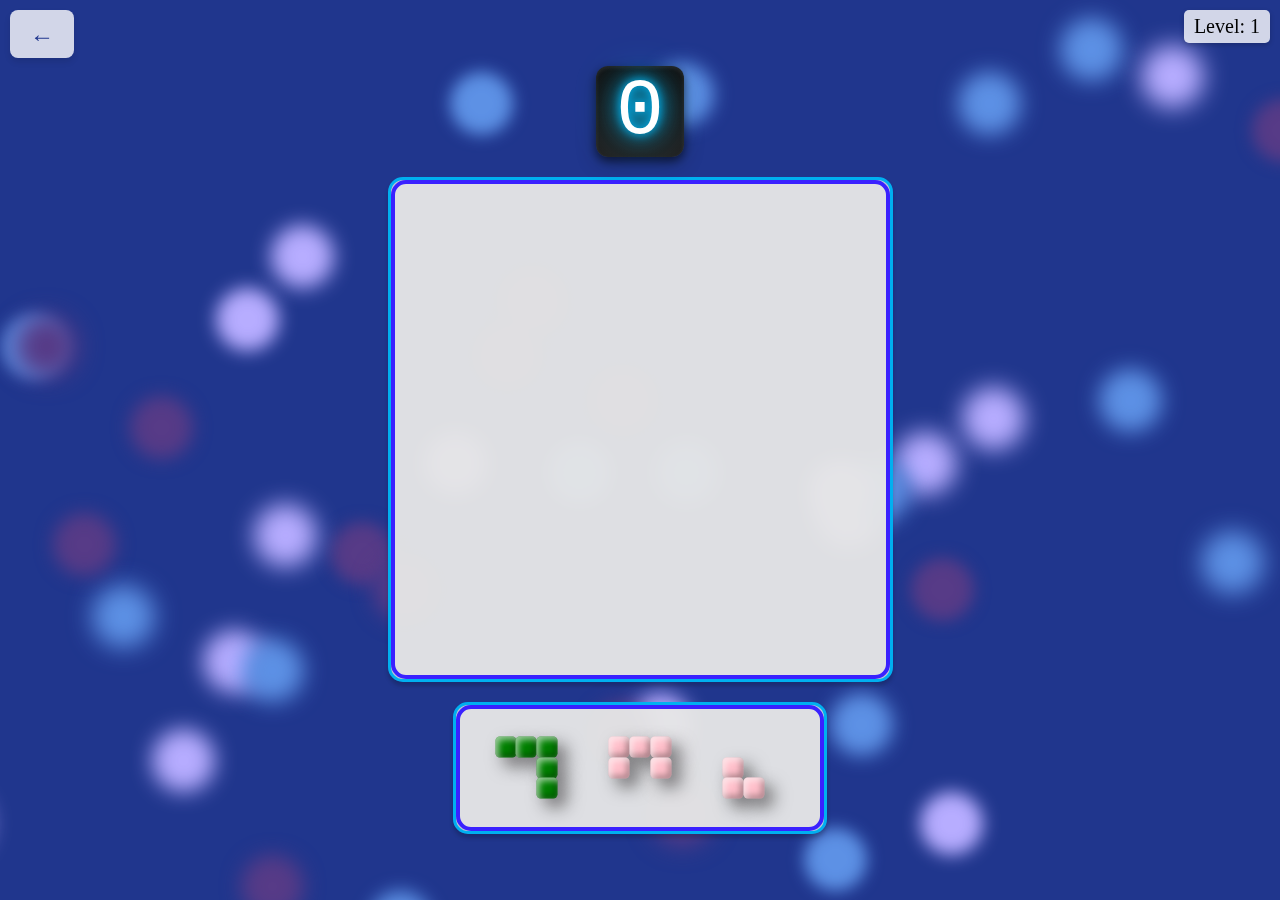
==== commit 176d393a: "Add files via upload" ====
--- a/GameScreen.html
+++ b/GameScreen.html
@@ -4,8 +4,8 @@
     <meta charset="UTF-8">
     <meta name="viewport" content="width=device-width, initial-scale=1.0 user-scalable=no, minimum-scale=1.0, maximum-scale=1.0">
     <title>Grid Master</title>
+	<script src="Figures.js" defer></script>
 	<script src="GlobalVar.js" defer></script>
-	<script src="Figures.js" defer></script>
 	<script src="ScoreAndLevel.js" defer></script>
     <script src="loading.js" defer></script>
     <script src="script.js" defer></script>
